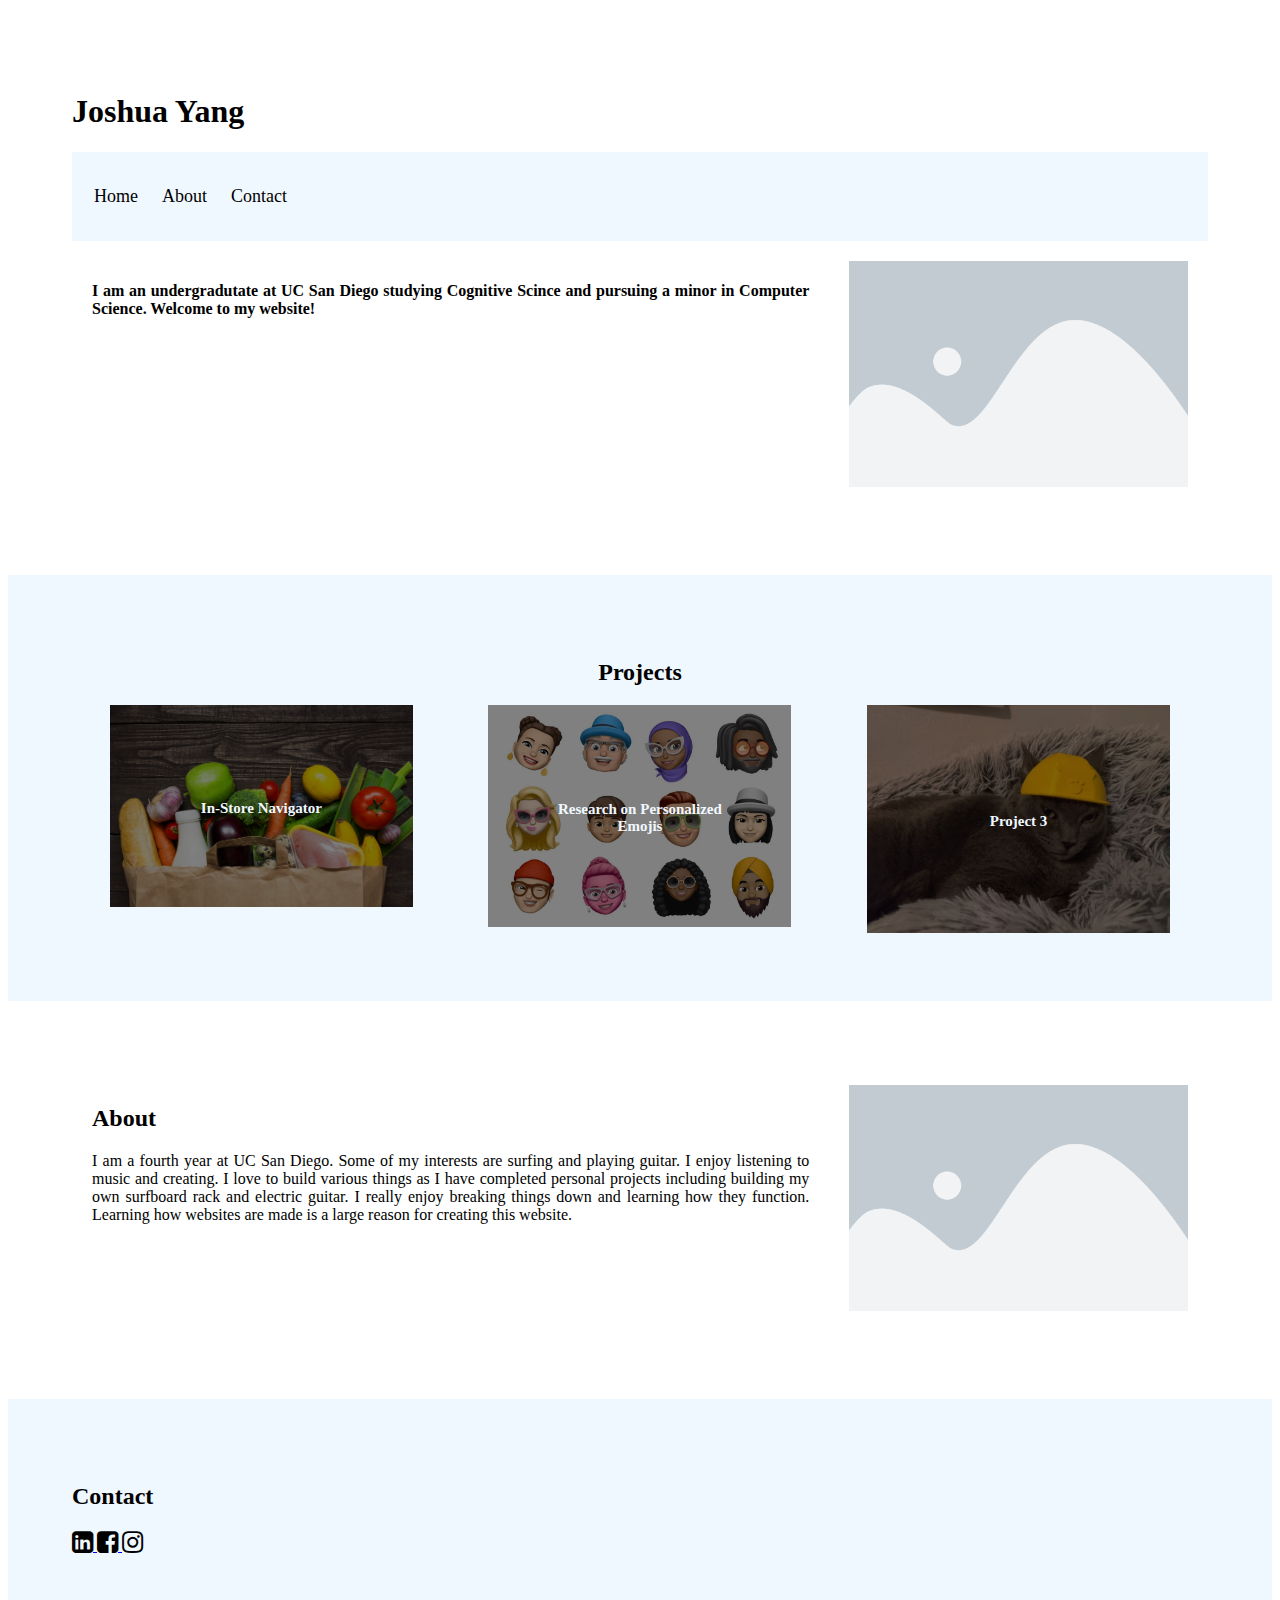
==== home.html @ 3eb7c24c "added header" ====
<!DOCTYPE html>
<html lang="en-us">
    <head>
        <link rel="stylesheet" href="home_style.css">
        <meta name="viewport" content="width=device-width, initial-scale=1">
        <link rel="stylesheet" href="https://cdnjs.cloudflare.com/ajax/libs/font-awesome/4.7.0/css/font-awesome.min.css">
    </head>
    <body>
        <!--Header Section -->
        <div class="container" id= "header">
            <div class="row">
                <h1> Joshua Yang </h1>
                <div class="header">
                    <div class="header-right">
                        <a href="#header">Home</a>
                        <a href="#about">About</a>
                        <a href="#contact">Contact</a>
                    </div>
                  </div>
                <div class="column-66">
                    <h4>I am an undergradutate at UC San Diego studying Cognitive 
                        Scince and pursuing a minor in Computer Science. Welcome 
                        to my website! 
                    </h4>
                </div>
                <div class="column-33">
                    <img src="img-placeholder.webp" alt="actually_me_tho" 
                    width="100%">
                </div>
            </div>
        </div>

        <!-- Projects section -->
        <div class="container" style="background-color: aliceblue; 
        text-align: center;" id="projects">
            <h2>Projects</h2>
            <div class="proj_row">
                <div class="proj_column">
                    <a href="in_store_nav/in_store_nav.html">
                        <div class="image-container">
                            <img 
                            src="in_store_nav/in_store_nav_img/groceries.jpg" 
                            alt="groceries">
                            <div class = "overlay-text">
                                In-Store Navigator
                            </div>
                        </div>
                    </a>
                </div>
                <div class="proj_column">
                    <a href="emojis/emojis.html">
                        <div class="image-container">
                            <img src="emojis/emojis_img/memojis.webp" 
                            alt="emojis">
                            <div class="overlay-text"> 
                                Research on Personalized Emojis
                            </div>
                        </div>
                    </a>
                </div>
                <div class="proj_column">
                    <a href="Project 3/project3.html">
                        <div class="image-container">
                            <img src="Project 3/project3_imgs/project3.avif" 
                            alt="car">
                            <div class="overlay-text">
                                Project 3
                            </div>
                        </div>
                    </a>
                </div>
            </div>
        </div>

        <!-- About Section -->
        <div class="container" id="about">
            <div class="row">
                <div class="column-66">
                    <h2>About</h2>
                    <p>I am a fourth year at UC San Diego. Some of my interests 
                        are surfing and playing guitar. I enjoy listening to 
                        music and creating. I love to build various things as I 
                        have completed personal projects including building my 
                        own surfboard rack and electric guitar. I really enjoy 
                        breaking things down and learning how they function. 
                        Learning how websites are made is a large reason for 
                        creating this website. 
                    </p>
                </div>
                <div class="column-33">
                    <img src="img-placeholder.webp" alt="me_fr"
                    width="100%">
                </div>
            </div>
        </div>
        <!-- Contact Section -->
        <div class="container" style="background-color: aliceblue;" id="contact">
            <div class="row">
                <h2>Contact</h2>
                <a href="//https:www.linkedin.com/in/joshua-yang-72279b295">
                    <i class="fa fa-linkedin-square" style="color: black;
                    font-size: 25px;  text-decoration: none;"></i>
                </a>
                <a href="https://www.facebook.com/joshua.yang.123829/">
                    <i class="fa fa-facebook-square" style="color: black;
                    font-size: 25px; text-decoration: none;">
                    </i>
                </a>
                <a href="https://www.instagram.com/">
                    <i class="fa fa-instagram" style="color: black;
                    font-size: 25px; text-decoration: none;">
                    </i>
                </a>
            </div>
        </div>
    </body>
</html>
---- home_style.css ----
* {
    box-sizing: border-box;
  }
  
  .container {
    padding: 64px;
  }
  
  /* Clear floats */
  .row:after {
    content: "";
    display: table;
    clear: both
  }
  
  /* 2/3 column */
  .column-66 {
    float: left;
    width: 66.66666%;
    padding: 20px;
    text-align: justify;
  }
  
  /* 1/3 column */
  .column-33 {
    float: left;
    width: 33.33333%;
    padding: 20px;
    text-align: justify;
  }
  
  /* Add responsiveness - make the columns appear on top of each other instead of next to each other on small screens */
  @media screen and (max-width: 1000px) {
    .column-66,
    .column-33 {
      width: 100%;
      text-align: center;
    }
  }

  .proj_column {
    float: left;
    width: 33.33%;
    text-align: center;
  }
  .proj_column a{
    text-decoration: none;
    color: black;
    text-align: center;
  }
  .proj_column a .image-container{
    position: relative;
    display: inline-block;
  }
  .image-container img{
    display: inline-block;
    width: 80%;
    filter: brightness(50%);
  }
  .proj_column a .image-container .overlay-text{
    position: absolute;
    top: 50%;
    left: 50%;
    transform: translate(-50%,-50%);
    color: aliceblue;
    padding: 1px;
    border-radius: 4px;
    font-size: 15px;
    font-weight: bold;
  }
  /* Clear floats after the columns */
  .proj_row:after {
    content: "";
    display: table;
    clear: both;
  }

  .header {
    overflow: hidden;
    background-color: aliceblue;
    padding: 20px 10px;
}
.header a {
    float: left;
    text-decoration: none;
    text-align: center;
    padding: 12px;
    color: black;
    line-height: 25px;
    font-size: 18px;
    border-radius: 4px;
    
}
.header a:hover, .dropdown:hover .dropbtn {
    background-color: darkgrey;
    border-radius: 4px;
}
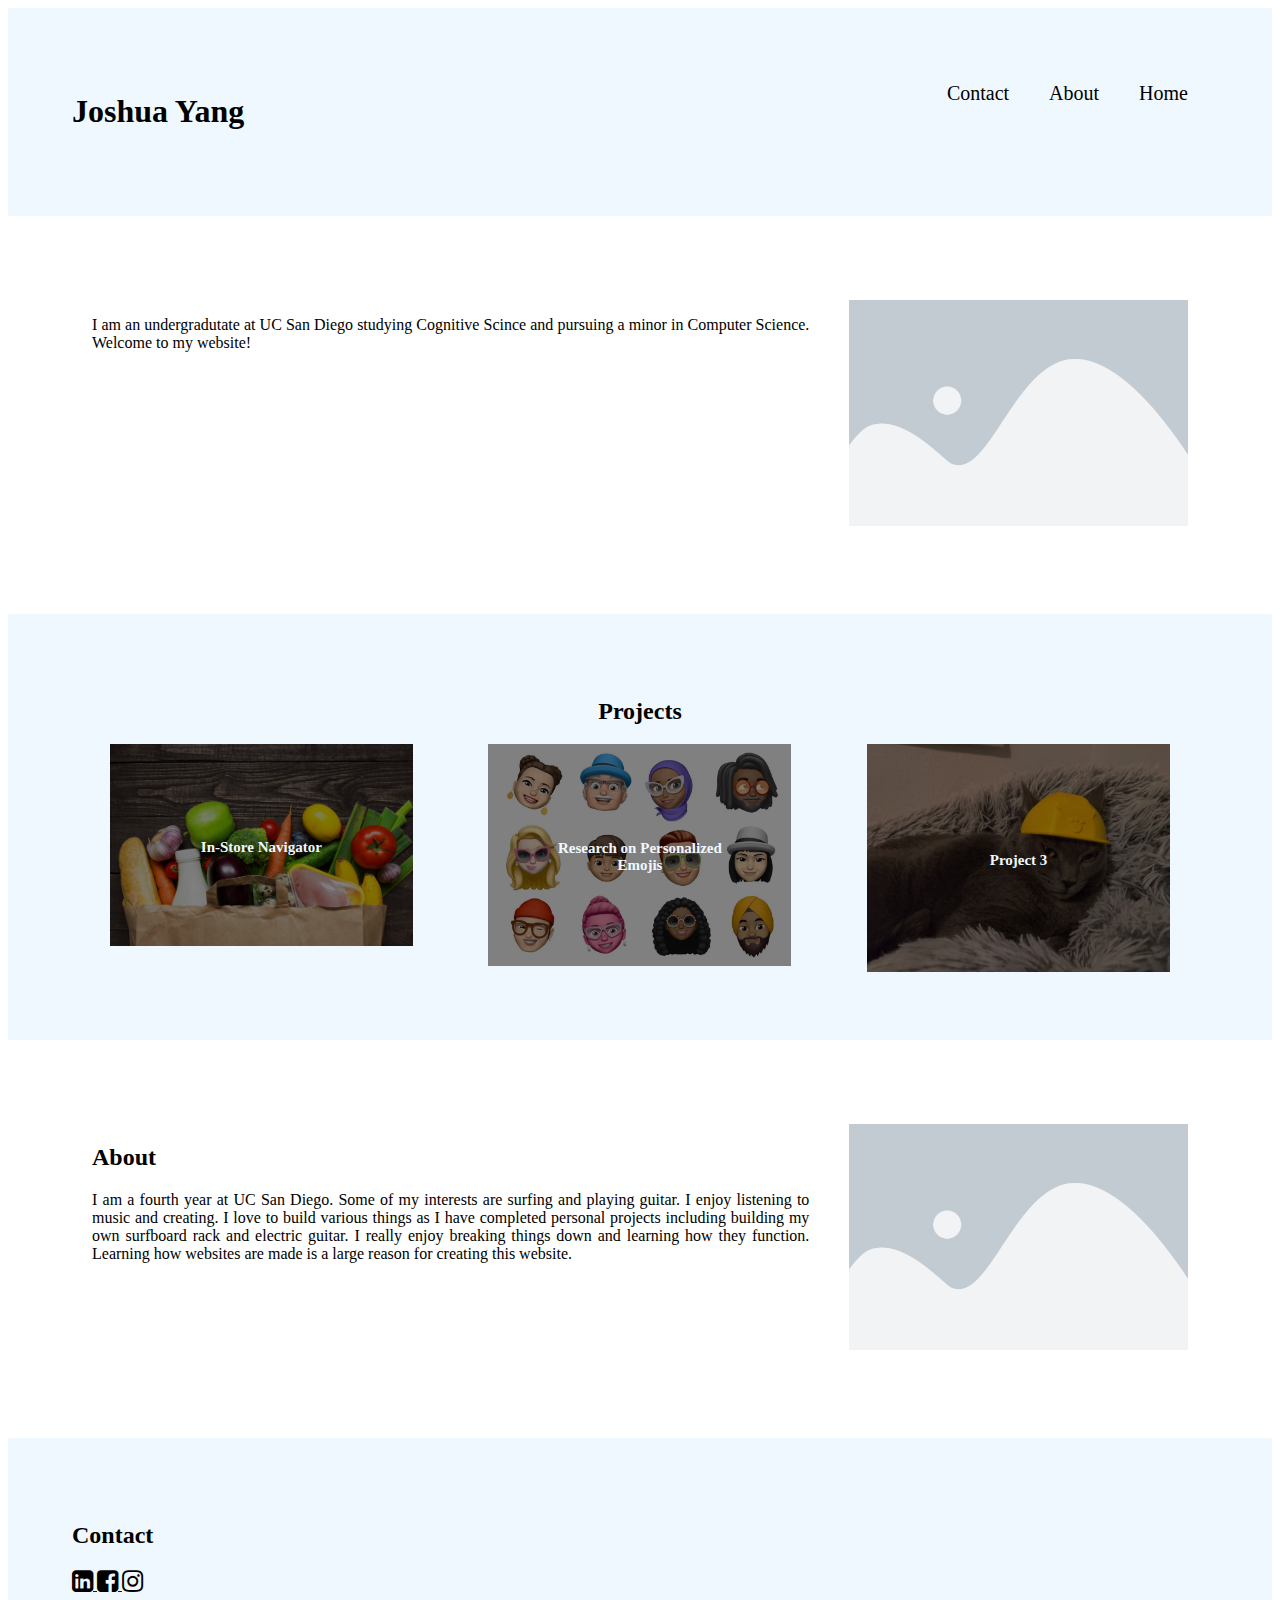
==== commit fcecee9e: "edits to header" ====
--- a/home.html
+++ b/home.html
@@ -7,21 +7,25 @@
     </head>
     <body>
         <!--Header Section -->
-        <div class="container" id= "header">
+        <div class="container" id= "header" style="background-color: aliceblue;">
             <div class="row">
-                <h1> Joshua Yang </h1>
                 <div class="header">
-                    <div class="header-right">
-                        <a href="#header">Home</a>
-                        <a href="#about">About</a>
-                        <a href="#contact">Contact</a>
-                    </div>
-                  </div>
+                    <h1 style="float: left;"> Joshua Yang </h1>
+                    <a href="#header">Home</a>
+                    <a href="#about">About</a>
+                    <a href="#contact">Contact</a>
+                </div>
+            </div>
+        </div>
+
+        <!-- Intro Section -->
+        <div class="container" id="intro">
+            <div class="row">
                 <div class="column-66">
-                    <h4>I am an undergradutate at UC San Diego studying Cognitive 
+                    <p>I am an undergradutate at UC San Diego studying Cognitive 
                         Scince and pursuing a minor in Computer Science. Welcome 
                         to my website! 
-                    </h4>
+                    </p>
                 </div>
                 <div class="column-33">
                     <img src="img-placeholder.webp" alt="actually_me_tho" 
@@ -29,7 +33,6 @@
                 </div>
             </div>
         </div>
-
         <!-- Projects section -->
         <div class="container" style="background-color: aliceblue; 
         text-align: center;" id="projects">
--- a/home_style.css
+++ b/home_style.css
@@ -77,21 +77,12 @@
 
   .header {
     overflow: hidden;
-    background-color: aliceblue;
-    padding: 20px 10px;
-}
-.header a {
-    float: left;
+  }
+
+  .header a {
     text-decoration: none;
-    text-align: center;
-    padding: 12px;
     color: black;
-    line-height: 25px;
-    font-size: 18px;
-    border-radius: 4px;
-    
-}
-.header a:hover, .dropdown:hover .dropbtn {
-    background-color: darkgrey;
-    border-radius: 4px;
-}
+    float: right;
+    padding: 10px 20px;
+    font-size: 20px;
+  }
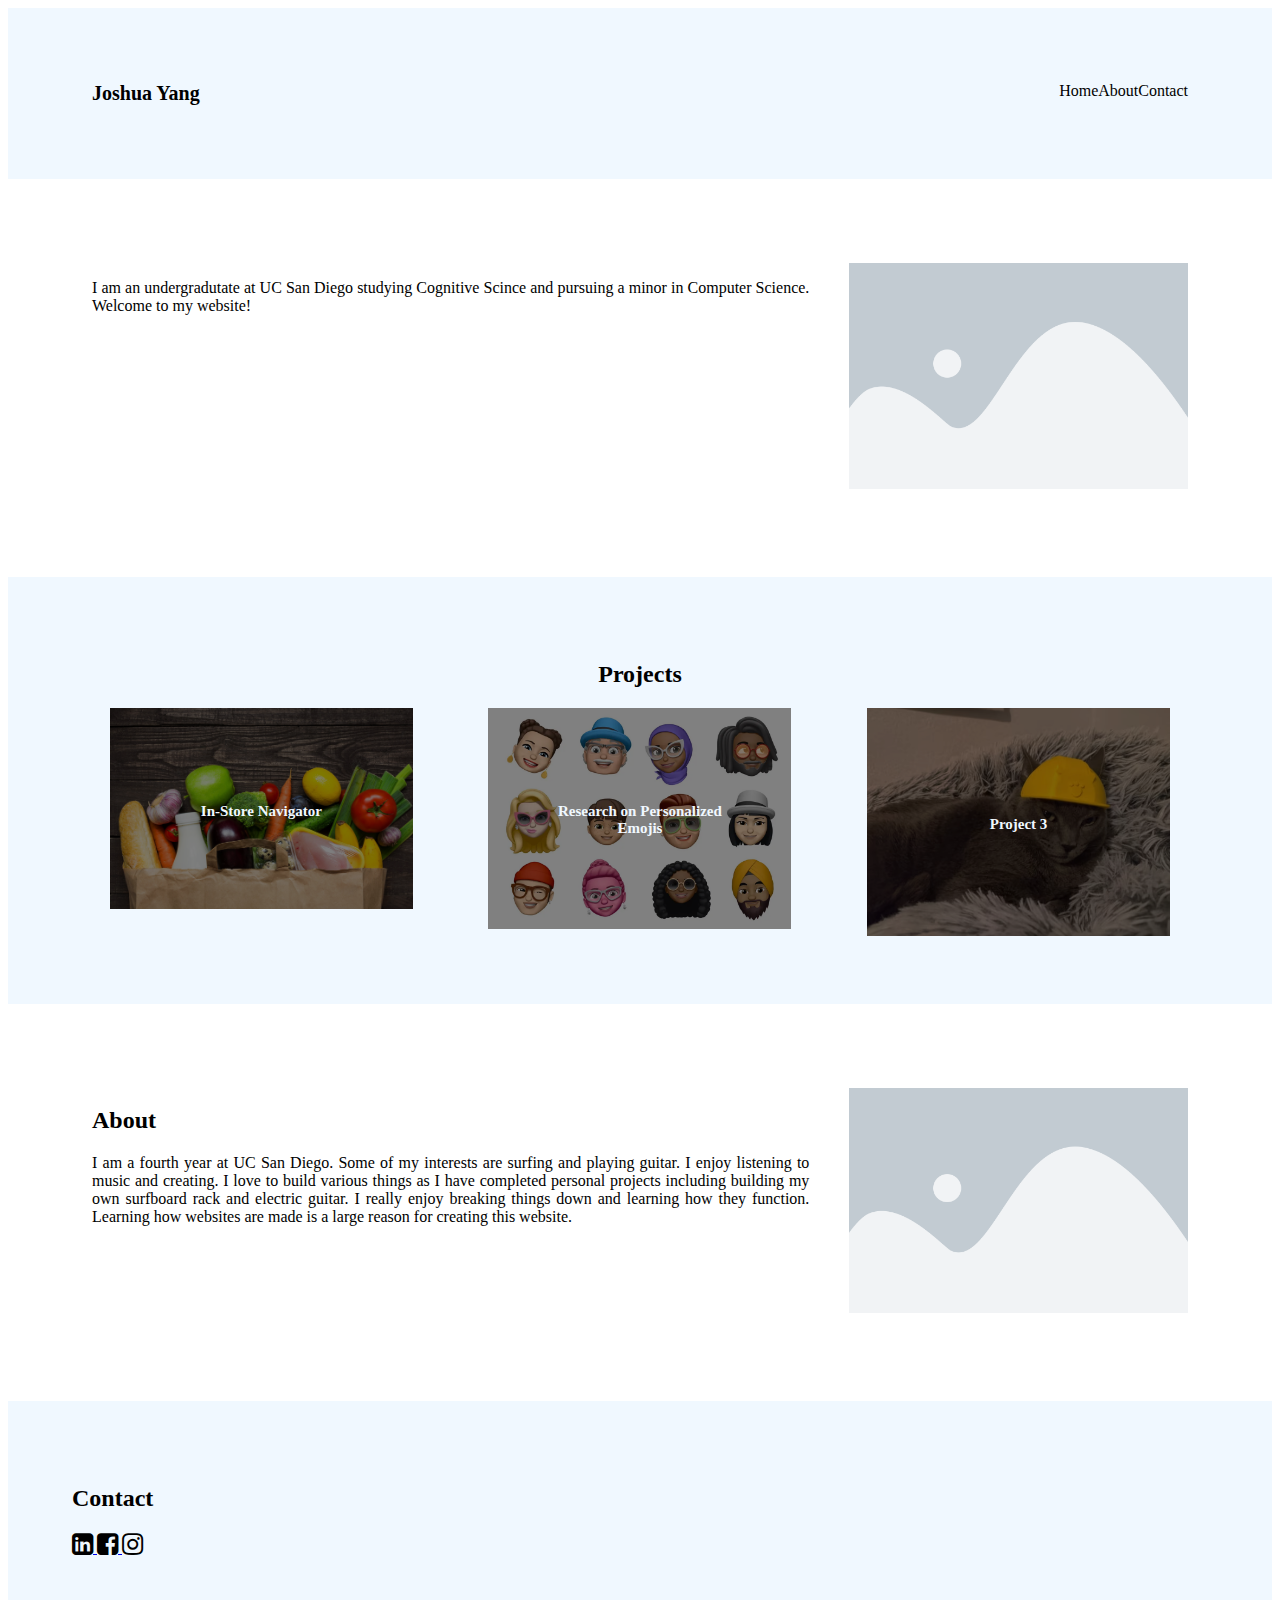
==== commit dd49cf67: "edit to header" ====
--- a/home.html
+++ b/home.html
@@ -10,10 +10,12 @@
         <div class="container" id= "header" style="background-color: aliceblue;">
             <div class="row">
                 <div class="header">
-                    <h1 style="float: left;"> Joshua Yang </h1>
+                    <a href="#" class="logo">Joshua Yang</a>
+                    <div class="header-right">
                     <a href="#header">Home</a>
                     <a href="#about">About</a>
                     <a href="#contact">Contact</a>
+                </div>
                 </div>
             </div>
         </div>
--- a/home_style.css
+++ b/home_style.css
@@ -77,12 +77,20 @@
 
   .header {
     overflow: hidden;
+    padding: 10px 20px;
   }
 
   .header a {
     text-decoration: none;
     color: black;
+    float: left;
+    font-size: 16px;
+  }
+  .header a.logo {
+    font-size: 20px;
+    font-weight: bold;
+  }
+
+  .header-right {
     float: right;
-    padding: 10px 20px;
-    font-size: 20px;
-  }
+  }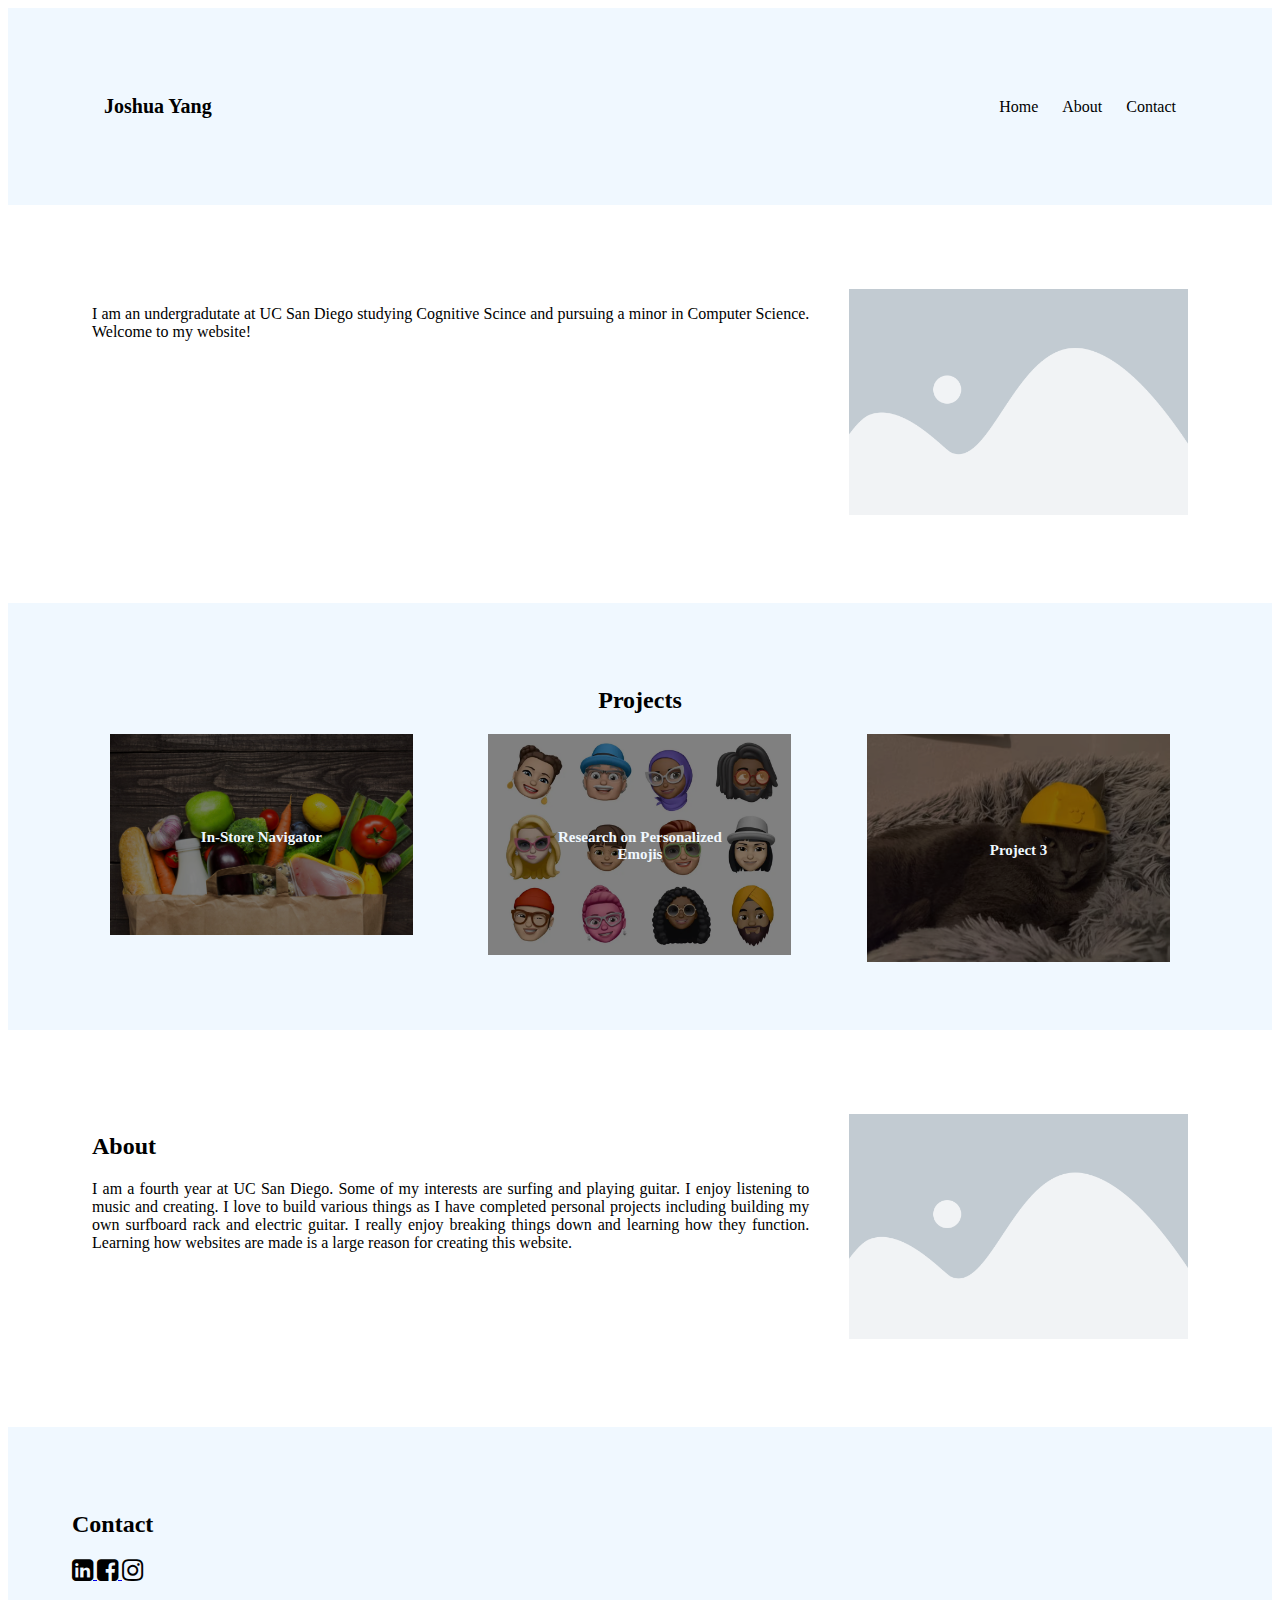
==== commit 0fdd99d1: "Update home.html" ====
--- a/home.html
+++ b/home.html
@@ -12,7 +12,7 @@
                 <div class="header">
                     <a href="#" class="logo">Joshua Yang</a>
                     <div class="header-right">
-                    <a href="#header">Home</a>
+                    <a href="#intro">Home</a>
                     <a href="#about">About</a>
                     <a href="#contact">Contact</a>
                 </div>
--- a/home_style.css
+++ b/home_style.css
@@ -85,6 +85,9 @@
     color: black;
     float: left;
     font-size: 16px;
+    padding: 12px;
+    line-height: 25px;
+
   }
   .header a.logo {
     font-size: 20px;
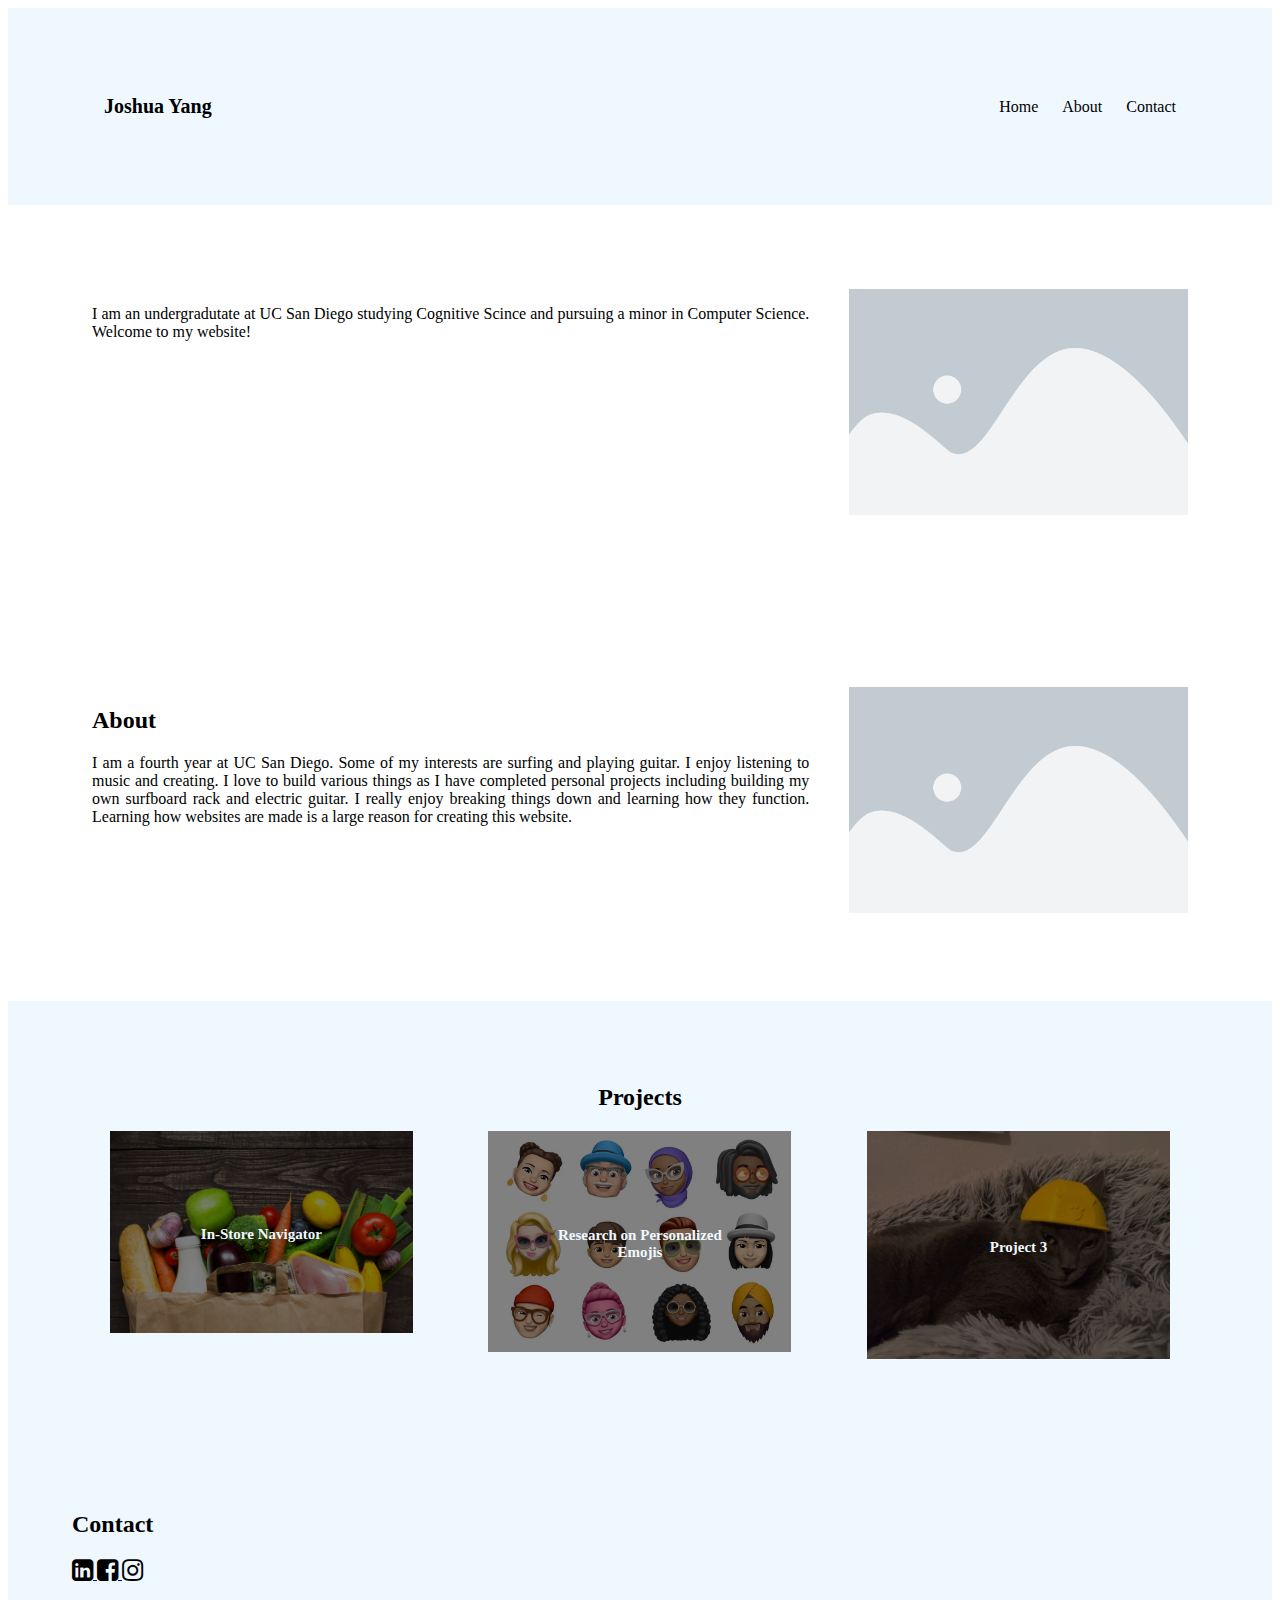
==== commit 8e5f9e32: "changed order of sections" ====
--- a/home.html
+++ b/home.html
@@ -31,6 +31,27 @@
                 </div>
                 <div class="column-33">
                     <img src="img-placeholder.webp" alt="actually_me_tho" 
+                    width="100%">
+                </div>
+            </div>
+        </div>
+         <!-- About Section -->
+         <div class="container" id="about">
+            <div class="row">
+                <div class="column-66">
+                    <h2>About</h2>
+                    <p>I am a fourth year at UC San Diego. Some of my interests 
+                        are surfing and playing guitar. I enjoy listening to 
+                        music and creating. I love to build various things as I 
+                        have completed personal projects including building my 
+                        own surfboard rack and electric guitar. I really enjoy 
+                        breaking things down and learning how they function. 
+                        Learning how websites are made is a large reason for 
+                        creating this website. 
+                    </p>
+                </div>
+                <div class="column-33">
+                    <img src="img-placeholder.webp" alt="me_fr"
                     width="100%">
                 </div>
             </div>
@@ -77,27 +98,7 @@
             </div>
         </div>
 
-        <!-- About Section -->
-        <div class="container" id="about">
-            <div class="row">
-                <div class="column-66">
-                    <h2>About</h2>
-                    <p>I am a fourth year at UC San Diego. Some of my interests 
-                        are surfing and playing guitar. I enjoy listening to 
-                        music and creating. I love to build various things as I 
-                        have completed personal projects including building my 
-                        own surfboard rack and electric guitar. I really enjoy 
-                        breaking things down and learning how they function. 
-                        Learning how websites are made is a large reason for 
-                        creating this website. 
-                    </p>
-                </div>
-                <div class="column-33">
-                    <img src="img-placeholder.webp" alt="me_fr"
-                    width="100%">
-                </div>
-            </div>
-        </div>
+       
         <!-- Contact Section -->
         <div class="container" style="background-color: aliceblue;" id="contact">
             <div class="row">
--- a/home_style.css
+++ b/home_style.css
@@ -1,3 +1,6 @@
+html{
+  scroll-behavior: smooth;
+}
 * {
     box-sizing: border-box;
   }
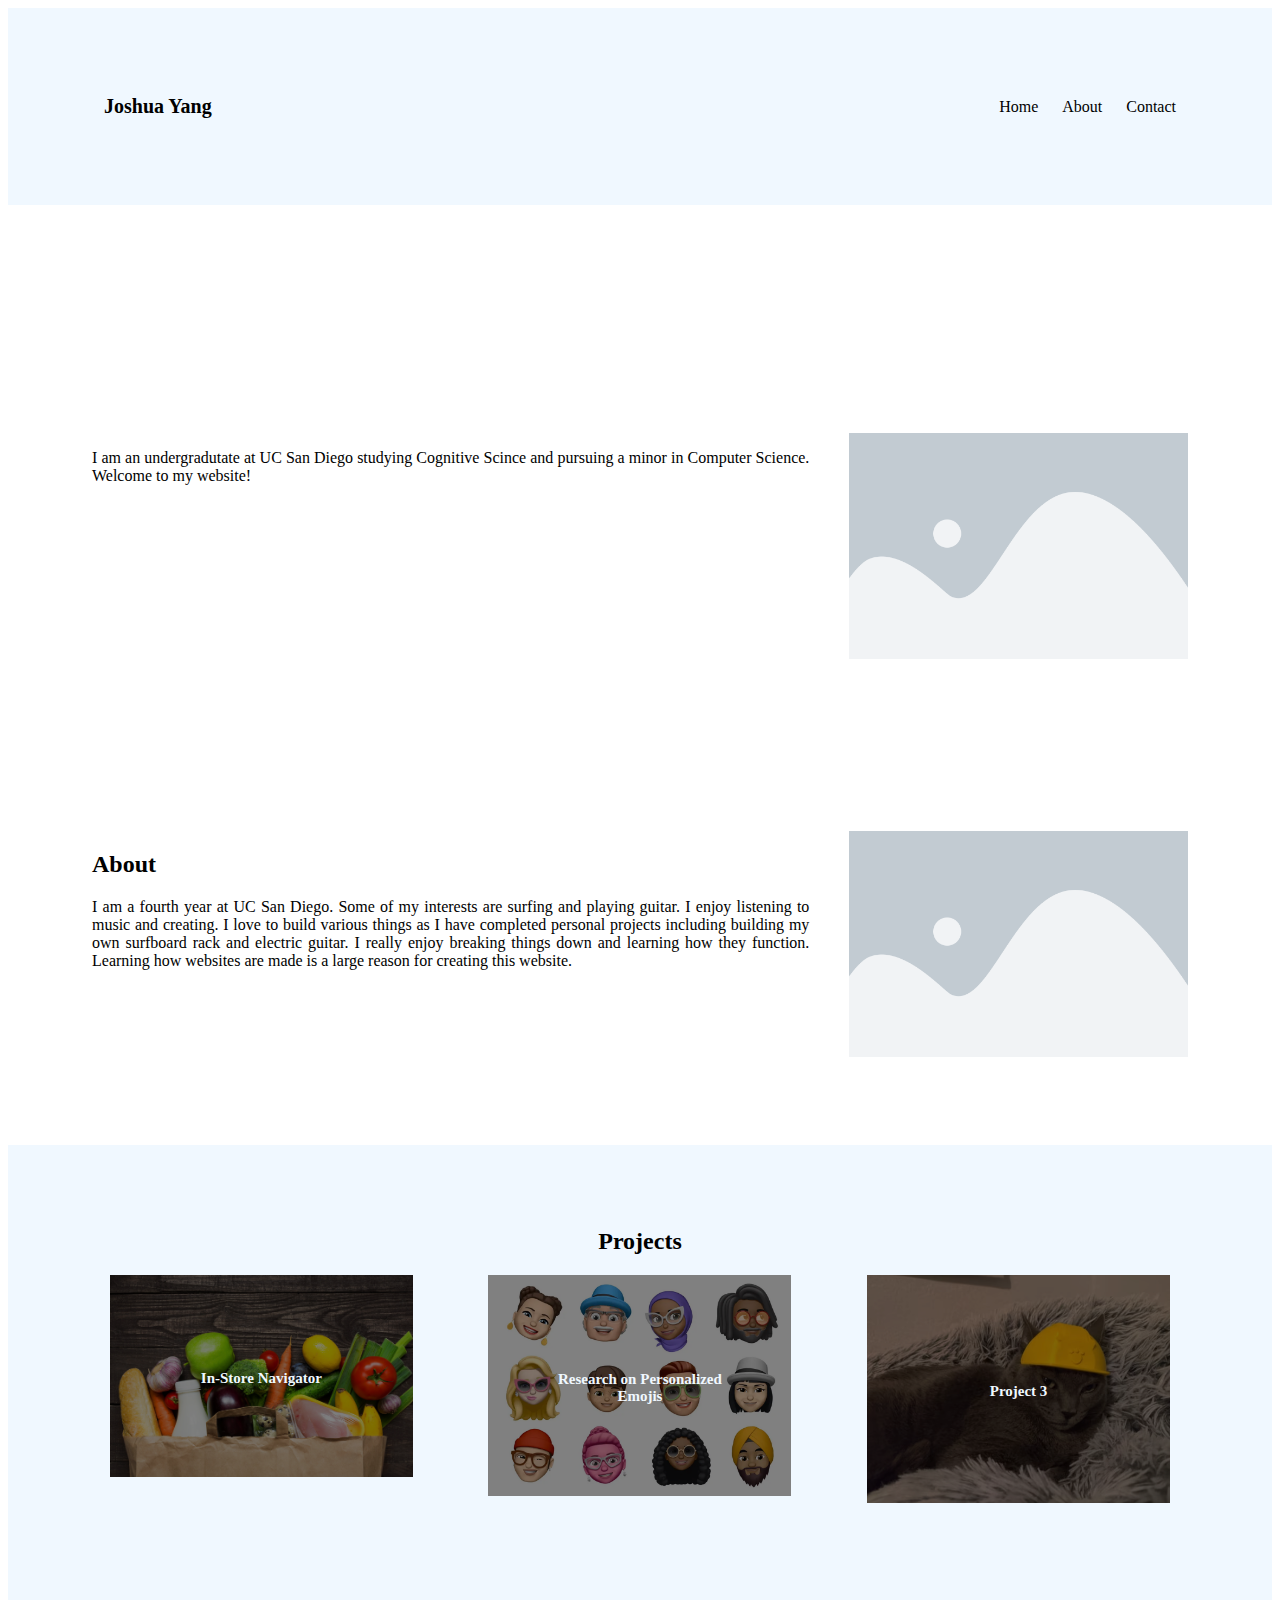
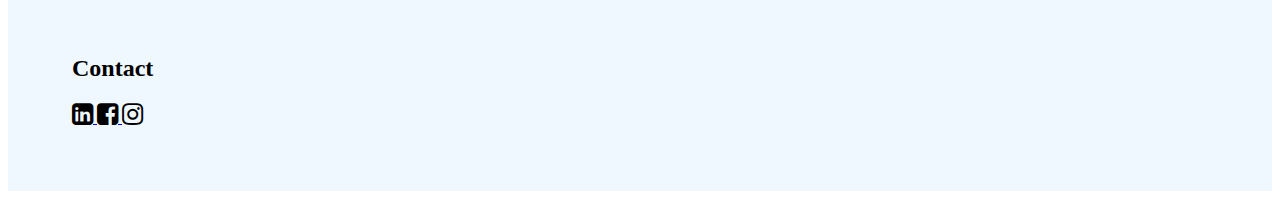
==== commit 814d3789: "trying background image" ====
--- a/home.html
+++ b/home.html
@@ -20,6 +20,12 @@
             </div>
         </div>
 
+        <!-- Intro Section Trial -->
+        <div class="container" id="intro-1" style="background-image: url(background.jpg);">
+            <div class="row">
+                <p style="color: white;"></p>
+            </div>
+        </div>
         <!-- Intro Section -->
         <div class="container" id="intro">
             <div class="row">
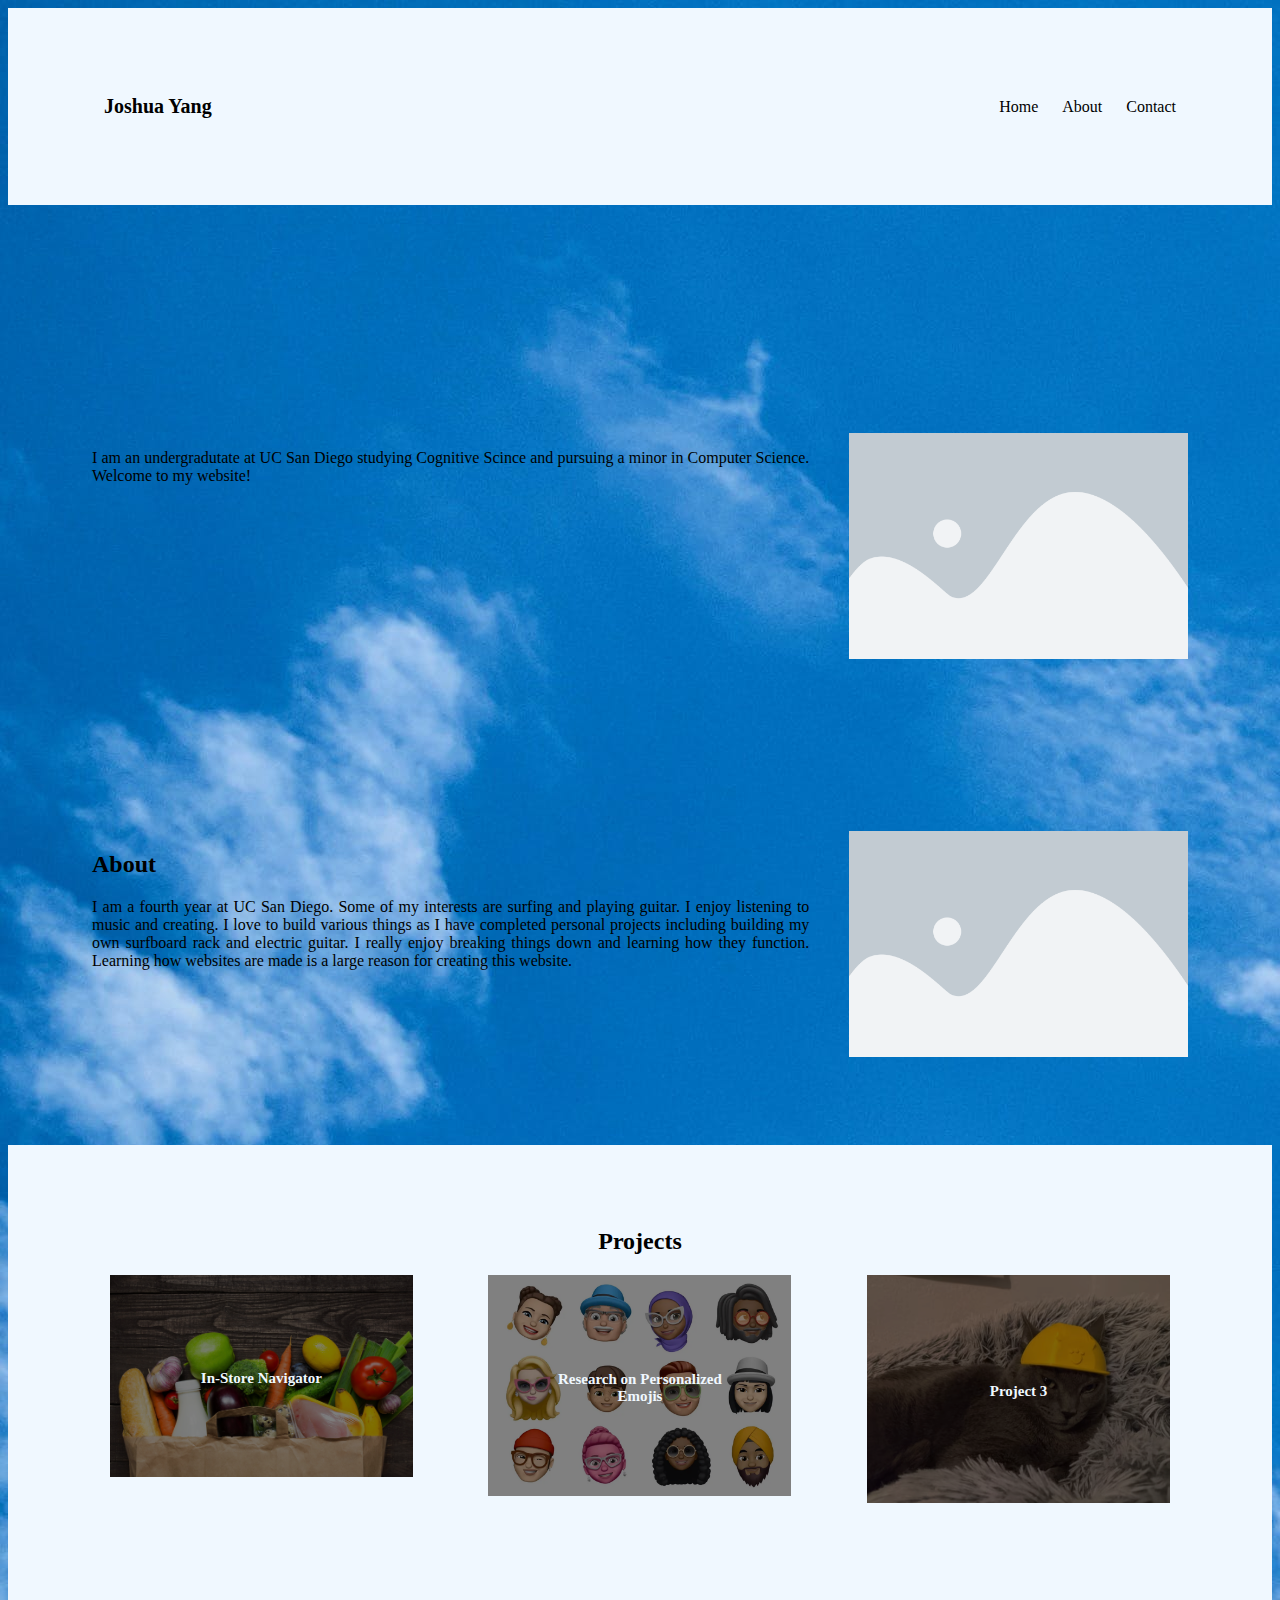
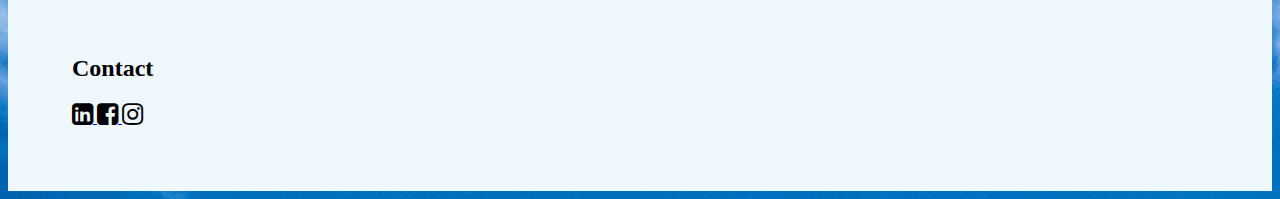
==== commit e0b1c326: "added background image to whole page" ====
--- a/home.html
+++ b/home.html
@@ -1,5 +1,5 @@
 <!DOCTYPE html>
-<html lang="en-us">
+<html lang="en-us" style="background-image: url(background.jpg)">
     <head>
         <link rel="stylesheet" href="home_style.css">
         <meta name="viewport" content="width=device-width, initial-scale=1">
@@ -21,7 +21,7 @@
         </div>
 
         <!-- Intro Section Trial -->
-        <div class="container" id="intro-1" style="background-image: url(background.jpg);">
+        <div class="container" id="intro-1">
             <div class="row">
                 <p style="color: white;"></p>
             </div>
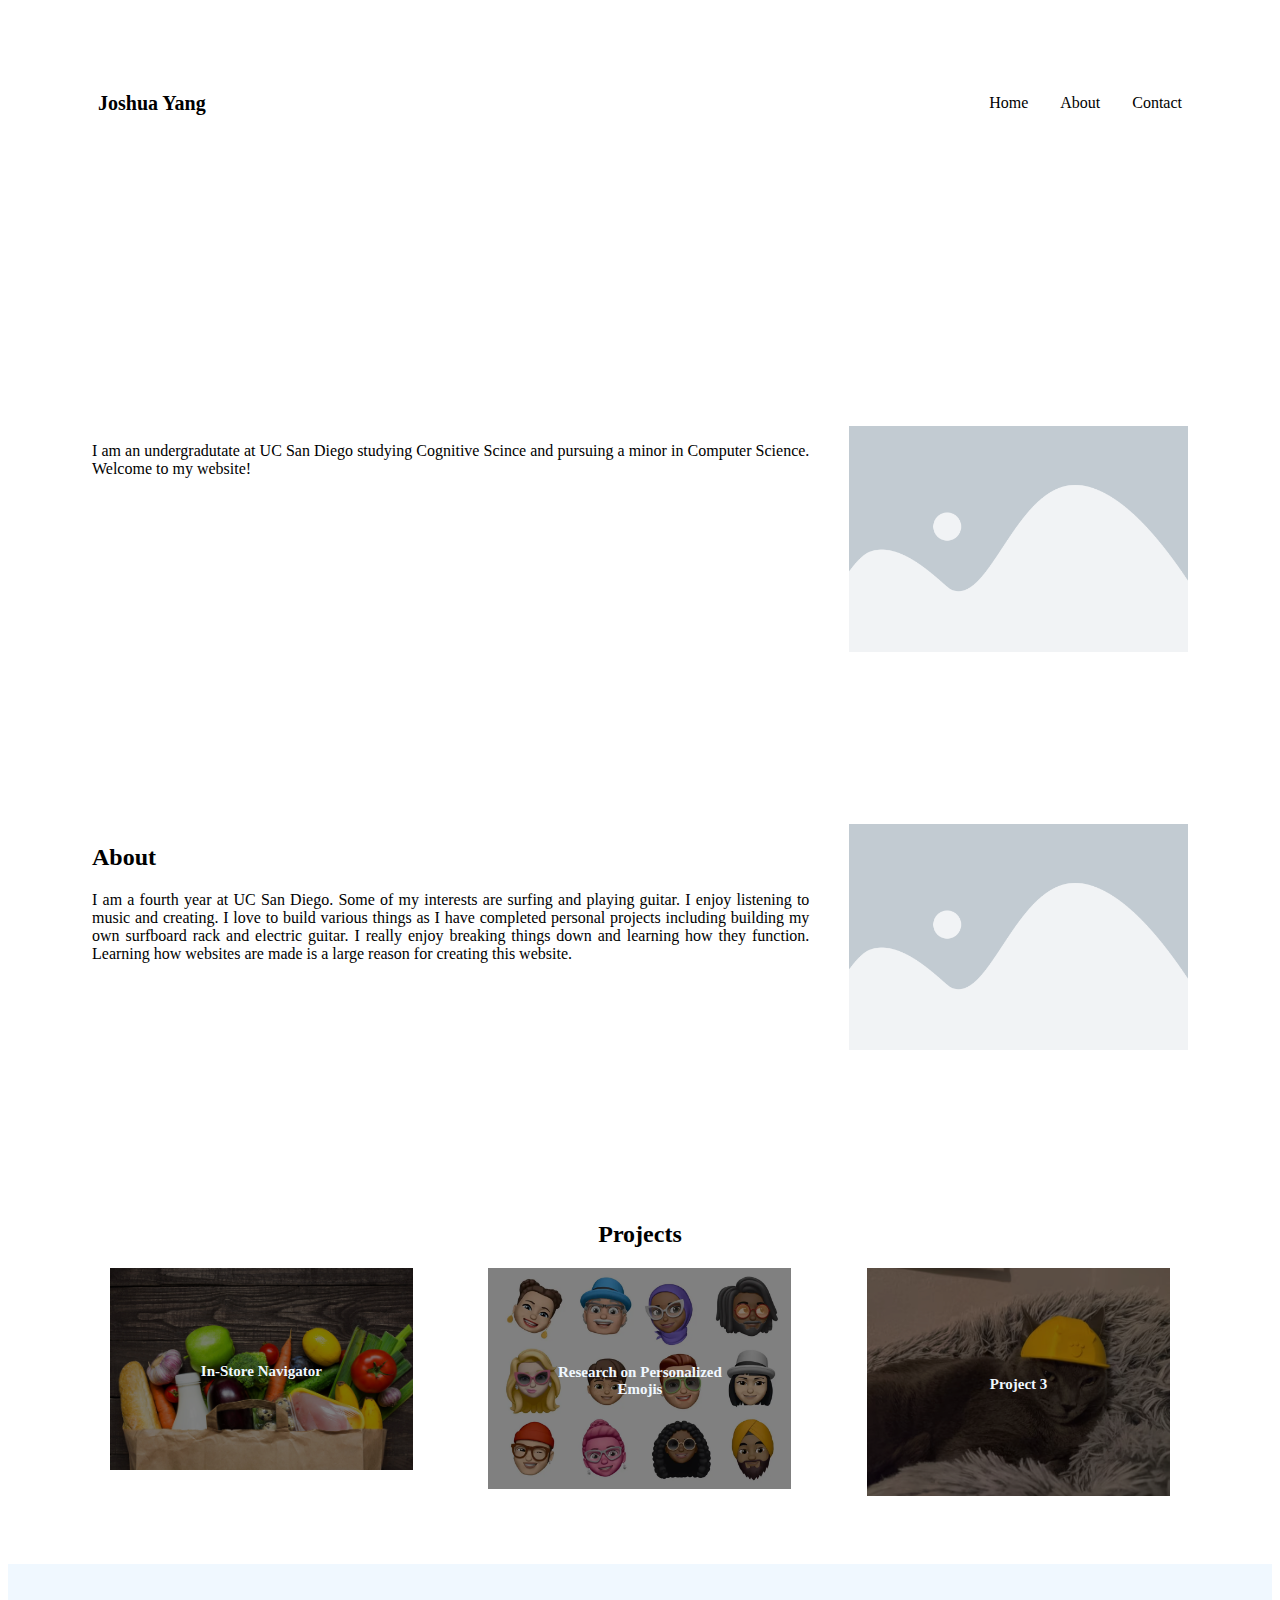
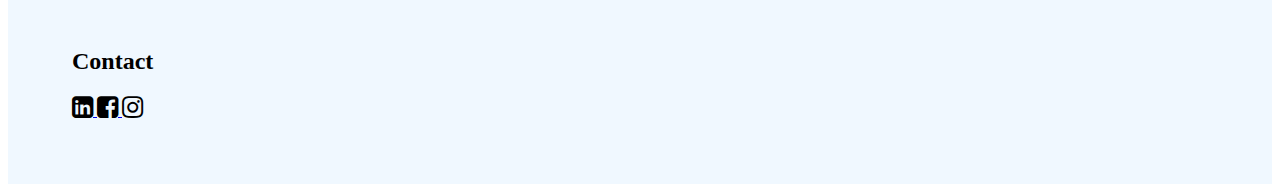
==== commit 6051e123: "added files and made edits" ====
--- a/home.html
+++ b/home.html
@@ -1,5 +1,5 @@
 <!DOCTYPE html>
-<html lang="en-us" style="background-image: url(background.jpg)">
+<html lang="en-us">
     <head>
         <link rel="stylesheet" href="home_style.css">
         <meta name="viewport" content="width=device-width, initial-scale=1">
@@ -7,7 +7,7 @@
     </head>
     <body>
         <!--Header Section -->
-        <div class="container" id= "header" style="background-color: aliceblue;">
+        <div class="container" id= "header">
             <div class="row">
                 <div class="header">
                     <a href="#" class="logo">Joshua Yang</a>
@@ -63,8 +63,7 @@
             </div>
         </div>
         <!-- Projects section -->
-        <div class="container" style="background-color: aliceblue; 
-        text-align: center;" id="projects">
+        <div class="container" style= "text-align: center;" id="projects">
             <h2>Projects</h2>
             <div class="proj_row">
                 <div class="proj_column">
--- a/home_style.css
+++ b/home_style.css
@@ -80,7 +80,7 @@
 
   .header {
     overflow: hidden;
-    padding: 10px 20px;
+    padding: 10px 10px;
   }
 
   .header a {
@@ -88,8 +88,8 @@
     color: black;
     float: left;
     font-size: 16px;
-    padding: 12px;
-    line-height: 25px;
+    padding: 16px;
+    line-height: 10px;
 
   }
   .header a.logo {
@@ -99,4 +99,12 @@
 
   .header-right {
     float: right;
+  }
+
+  .intro_container {
+    font-family: sans-serif;
+  }
+
+  projects_container {
+    
   }